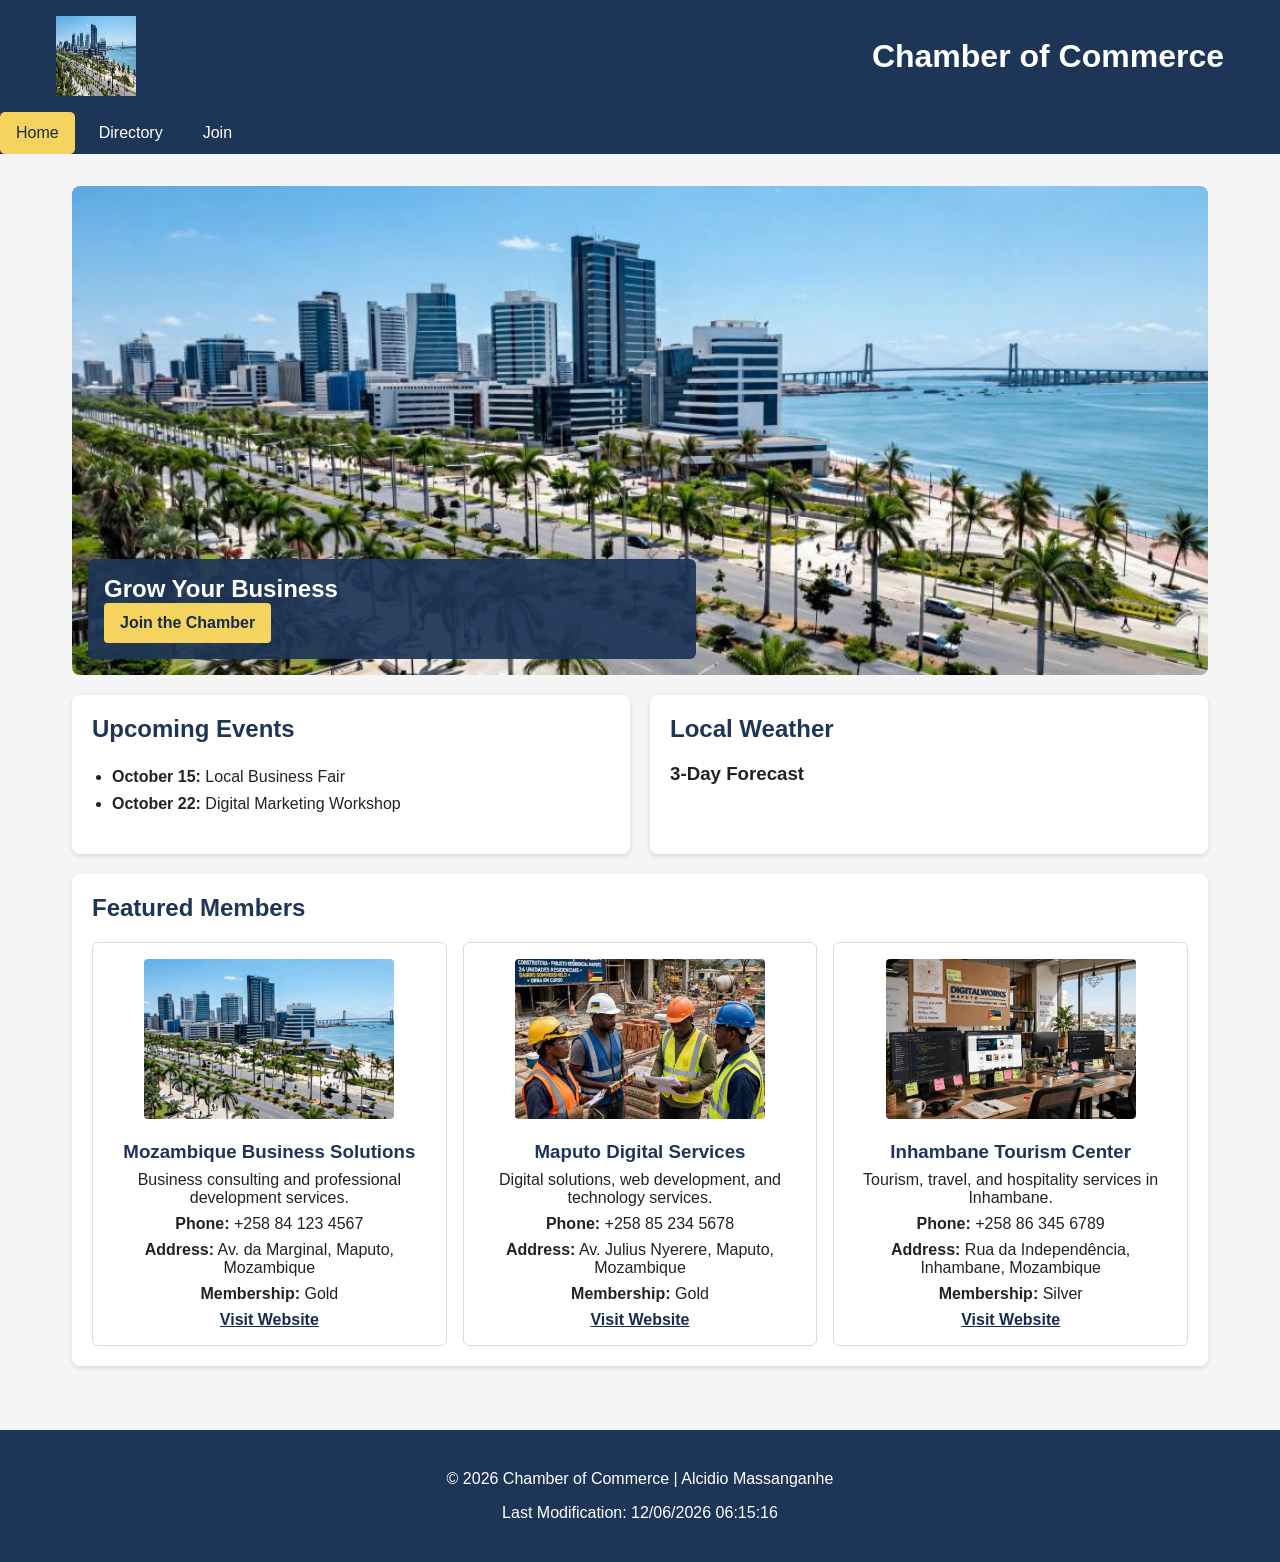
==== chamber/index.html @ 7100bd90 "add" ====
<!DOCTYPE html>
<html lang="en">
<head>
  <meta charset="UTF-8">
  <meta name="viewport" content="width=device-width, initial-scale=1.0">
  <title>Chamber of Commerce | Home</title>
  <meta name="description" content="Chamber of Commerce: local events, weather, and featured businesses.">
  <meta name="author" content="Alcidio Massanganhe">
  <link rel="stylesheet" href="styles/normalize.css">
  <link rel="stylesheet" href="styles/small.css">
  <link rel="stylesheet" href="styles/larger.css">
  <script src="scripts/index.js" defer></script>
</head>
<body>
  <!-- Header and navigation -->
  <header class="site-header">
    <div class="header-inner">
      <img src="images/chamber-image.jpg" alt="Chamber logo" width="80" height="80">
      <h1>Chamber of Commerce</h1>
    </div>
    <button id="menu-button" class="nav-toggle" type="button" aria-label="Open menu" aria-expanded="false" aria-controls="primary-nav">Menu</button>
    <nav id="primary-nav" class="site-nav" aria-label="Main navigation">
      <ul class="nav-list">
        <li><a href="index.html" class="active" aria-current="page">Home</a></li>
        <li><a href="directory.html">Directory</a></li>
        <li><a href="#">Join</a></li>
      </ul>
    </nav>
  </header>

  <main class="home-grid">
    <!-- Hero with call to action -->
    <section class="hero">
      <img src="images/chamber-image.jpg" alt="View of the community served by the Chamber of Commerce" width="1200" height="600" fetchpriority="high">
      <div class="cta-overlay">
        <h2>Grow Your Business</h2>
        <a href="join.html" class="cta-btn">Join the Chamber</a>
      </div>
    </section>

    <!-- Current events -->
    <section class="card events">
      <h2>Upcoming Events</h2>
      <ul>
        <li><strong>October 15:</strong> Local Business Fair</li>
        <li><strong>October 22:</strong> Digital Marketing Workshop</li>
      </ul>
    </section>

    <!-- Weather forecast -->
    <section class="card weather">
      <h2>Local Weather</h2>
      <div id="current-weather">
        <!-- Populated by JavaScript -->
      </div>
      <h3>3-Day Forecast</h3>
      <div id="forecast">
        <!-- Populated by JavaScript -->
      </div>
    </section>

    <!-- Business spotlights -->
    <section class="spotlights-container">
      <h2>Featured Members</h2>
      <div id="spotlights" class="spotlight-grid">
        <!-- Gold and Silver member cards rendered by JavaScript -->
      </div>
    </section>
  </main>

  <footer>
    <p>&copy; <span id="currentyear"></span> Chamber of Commerce | Alcidio Massanganhe</p>
    <p id="lastModified"></p>
  </footer>
</body>
</html>
---- chamber/styles/small.css ----
/* General styles */

* {
    box-sizing: border-box;
}

body {
    font-family: "Roboto", Arial, sans-serif;
    margin: 0;
    background-color: #f5f5f5;
    color: #222;
}

/* Header */

.site-header {
    background-color: #1d3557;
    color: white;
}

.header-inner {
    max-width: 1200px;
    margin: 0 auto;
    padding: 1rem;
}

.brand {
    display: flex;
    flex-direction: column;
}

.course-name {
    font-size: 1.4rem;
    font-weight: bold;
}

.student-name {
    font-size: 0.9rem;
}

/* Navigation */

.site-nav {
    margin-top: 1rem;
}

.nav-list {
    list-style: none;
    padding: 0;
    margin: 0;
}

.nav-list li {
    margin-bottom: 0.5rem;
}

.nav-list a {
    display: block;
    padding: 0.75rem;
    color: white;
    text-decoration: none;
    border-radius: 5px;
}

.nav-list a:hover,
.nav-list a.active {
    background-color: #f4d35e;
    color: #172b4d;
}

/* Main */

main {
    max-width: 1200px;
    margin: 0 auto;
    padding: 1.5rem;
}

h1 {
    text-align: center;
    color: #1d3557;
}

/* Grid/List buttons */

.menu {
    display: flex;
    justify-content: center;
    gap: 1rem;
    margin: 1.5rem 0;
}

.menu button {
    padding: 0.7rem 1.5rem;
    border: none;
    border-radius: 5px;
    background-color: #1d3557;
    color: white;
    cursor: pointer;
    font-weight: bold;
}

.menu button:hover {
    background-color: #f4d35e;
    color: #172b4d;
}

/* Members */

#members {
    display: grid;
    grid-template-columns: 1fr;
    gap: 1rem;
}

.member-card {
    background-color: white;
    border: 1px solid #ddd;
    border-radius: 8px;
    padding: 1rem;
    text-align: center;
    box-shadow: 0 2px 5px rgba(0, 0, 0, 0.1);
}

.member-card img {
    width: 100%;
    max-width: 250px;
    height: 160px;
    object-fit: cover;
    border-radius: 5px;
}

.member-card h2 {
    color: #1d3557;
    font-size: 1.2rem;
}

.member-card p {
    line-height: 1.5;
}

.member-card a {
    color: #1d3557;
    font-weight: bold;
}

/* Footer */

footer {
    margin-top: 2rem;
    padding: 1.5rem;
    background-color: #1d3557;
    color: white;
    text-align: center;
}

/* Chamber home page */
.brand { color: white; }
.site-header h1 { color: white; margin: 0; text-align: left; }
.nav-toggle { background: transparent; border: 1px solid white; border-radius: 4px; color: white; cursor: pointer; font-size: 1rem; line-height: 1; padding: .5rem; }
.site-nav { display: none; }
.site-nav.open { display: block; }
.home-grid { display: grid; gap: 1.25rem; }
.hero { position: relative; grid-column: 1 / -1; overflow: hidden; border-radius: 8px; }
.hero img { display: block; width: 100%; height: auto; min-height: 260px; object-fit: cover; }
.cta-overlay { position: absolute; inset: auto 1rem 1rem; max-width: 38rem; padding: 1rem; background: rgb(29 53 87 / .92); color: white; border-radius: 6px; }
.cta-overlay h2 { margin: 0; }
.cta-btn { display: inline-block; padding: .7rem 1rem; background: #f4d35e; border-radius: 4px; color: #172b4d; font-weight: 700; text-decoration: none; }
.cta-btn:hover, .cta-btn:focus-visible { background: white; outline: 3px solid white; }
.card, .spotlights-container { background: white; border-radius: 8px; box-shadow: 0 2px 5px rgb(0 0 0 / .12); padding: 1.25rem; }
.card h2, .spotlights-container > h2 { color: #1d3557; margin-top: 0; }
.events ul { line-height: 1.7; padding-left: 1.25rem; }
.weather-now { align-items: center; display: flex; font-size: 1.1rem; gap: .5rem; }
#forecast { display: grid; gap: .5rem; }
#forecast div { border-top: 1px solid #ddd; display: flex; gap: .5rem; justify-content: space-between; padding-top: .5rem; text-transform: capitalize; }
.spotlight-grid { display: grid; gap: 1rem; }
.spotlight-card { border: 1px solid #ddd; border-radius: 6px; padding: 1rem; text-align: center; }
.spotlight-card img { width: 100%; max-width: 250px; height: 160px; object-fit: cover; border-radius: 4px; }
.spotlight-card h3 { color: #1d3557; margin-bottom: .5rem; }
.spotlight-card p { margin: .5rem 0; }
.spotlight-card a { color: #172b4d; font-weight: bold; }
---- chamber/styles/larger.css ----
/* Larger screen styles */

@media screen and (min-width: 640px) {

    /* Header */

    .header-inner {
        display: flex;
        align-items: center;
        justify-content: space-between;
    }

    /* Navigation */

    .site-nav {
        display: block;
        margin-top: 0;
    }

    .nav-toggle { display: none; }
    .home-grid { grid-template-columns: repeat(2, 1fr); }
    .spotlights-container { grid-column: 1 / -1; }
    .spotlight-grid { grid-template-columns: repeat(3, 1fr); }

    .nav-list {
        display: flex;
        gap: 0.5rem;
    }

    .nav-list li {
        margin-bottom: 0;
    }

    .nav-list a {
        padding: 0.75rem 1rem;
    }

    /* Members Grid */

    #members.grid {
        grid-template-columns: repeat(2, 1fr);
    }

    .member-card {
        min-height: 100%;
    }

    /* List View */

    #members.list {
        display: flex;
        flex-direction: column;
        gap: 1rem;
    }

    #members.list .member-card {
        display: grid;
        grid-template-columns: 180px 1fr;
        text-align: left;
        align-items: center;
        gap: 1rem;
    }

    #members.list .member-card img {
        width: 180px;
        height: 120px;
    }
}


/* Large desktop screens */

@media screen and (min-width: 900px) {

    #members.grid {
        grid-template-columns: repeat(3, 1fr);
    }

    main {
        padding: 2rem;
    }

}
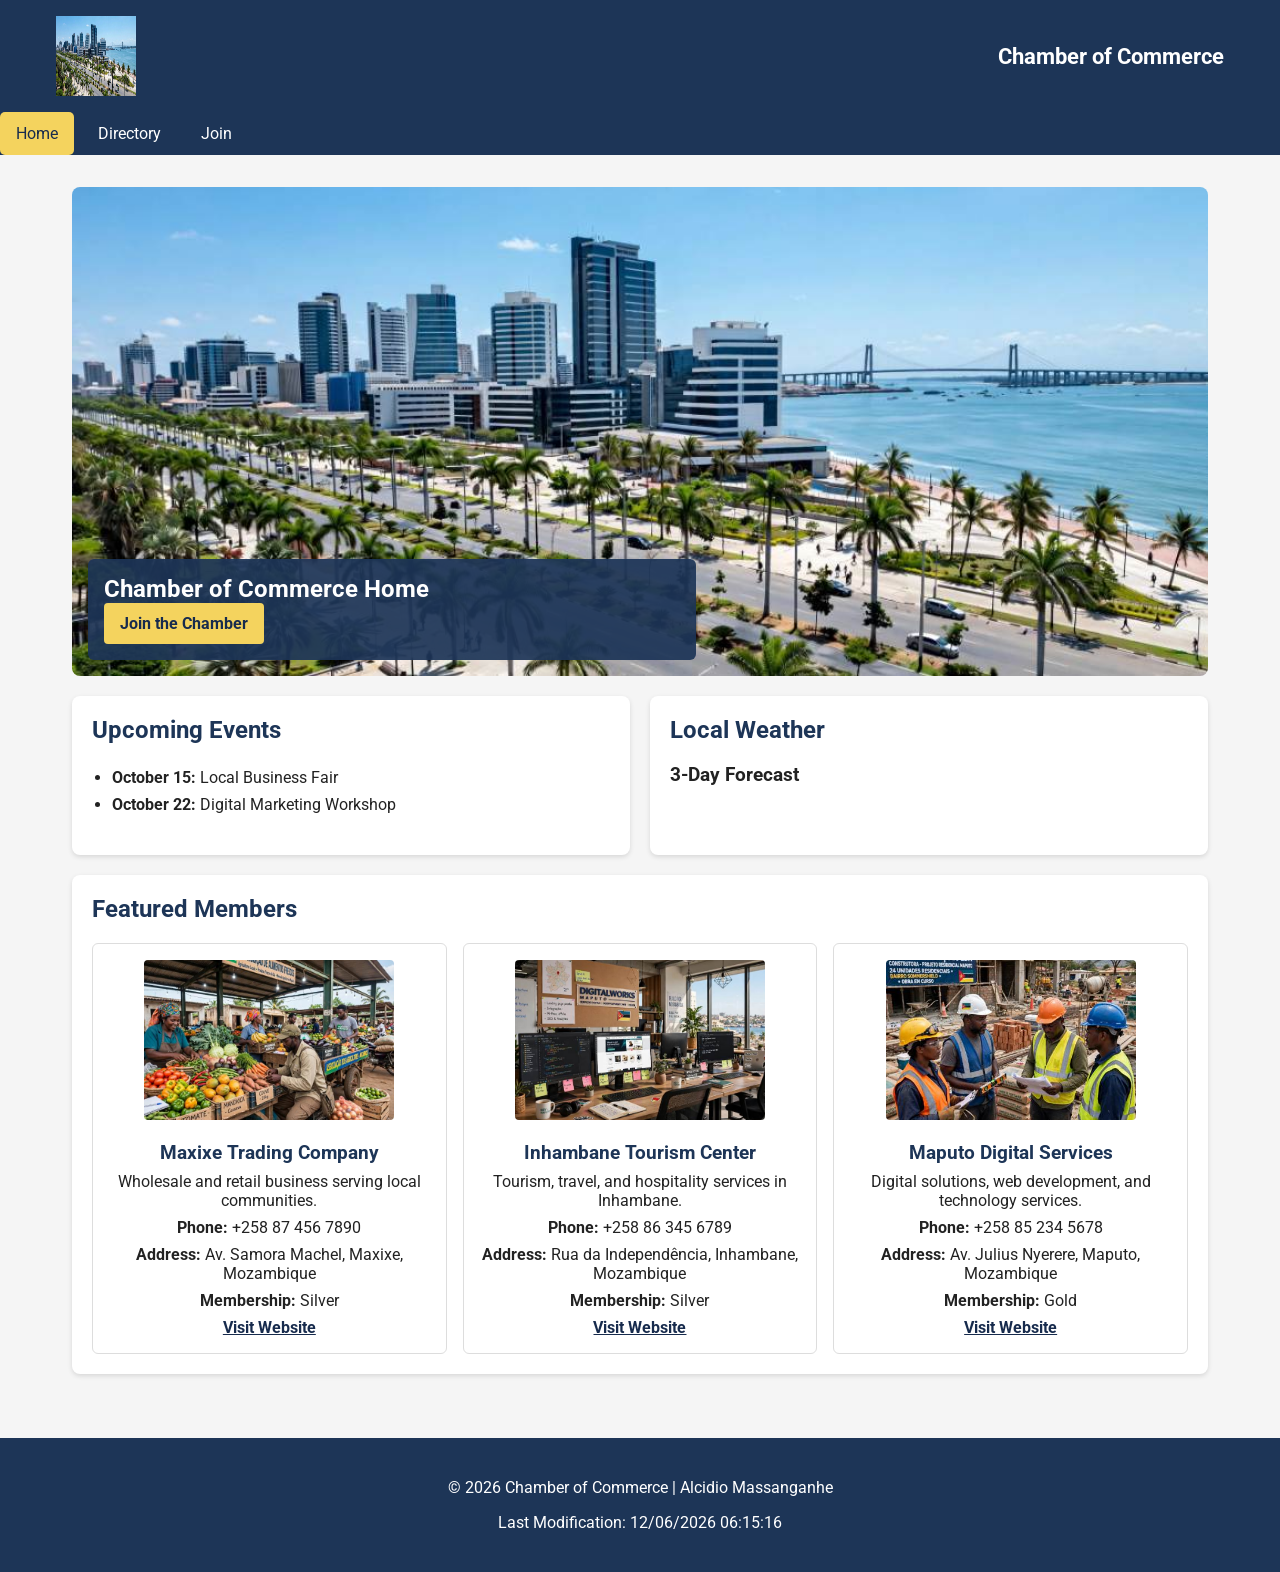
==== commit 24d89d1e: "add" ====
--- a/chamber/index.html
+++ b/chamber/index.html
@@ -3,9 +3,17 @@
 <head>
   <meta charset="UTF-8">
   <meta name="viewport" content="width=device-width, initial-scale=1.0">
-  <title>Chamber of Commerce | Home</title>
+  <title>Chamber of Commerce Home</title>
   <meta name="description" content="Chamber of Commerce: local events, weather, and featured businesses.">
   <meta name="author" content="Alcidio Massanganhe">
+  <meta property="og:title" content="Chamber of Commerce Home and Local Business Hub">
+  <meta property="og:description" content="Discover local events, current weather, and featured businesses in our Chamber of Commerce community.">
+  <meta property="og:image" content="https://alcidioconstantino.github.io/wdd231/chamber/images/chamber-image.jpg">
+  <meta property="og:url" content="https://alcidioconstantino.github.io/wdd231/chamber/index.html">
+  <link rel="icon" href="images/favicon.svg" type="image/svg+xml">
+  <link rel="preconnect" href="https://fonts.googleapis.com">
+  <link rel="preconnect" href="https://fonts.gstatic.com" crossorigin>
+  <link href="https://fonts.googleapis.com/css2?family=Roboto:wght@400;500;700&display=swap" rel="stylesheet">
   <link rel="stylesheet" href="styles/normalize.css">
   <link rel="stylesheet" href="styles/small.css">
   <link rel="stylesheet" href="styles/larger.css">
@@ -16,7 +24,7 @@
   <header class="site-header">
     <div class="header-inner">
       <img src="images/chamber-image.jpg" alt="Chamber logo" width="80" height="80">
-      <h1>Chamber of Commerce</h1>
+      <p class="site-name">Chamber of Commerce</p>
     </div>
     <button id="menu-button" class="nav-toggle" type="button" aria-label="Open menu" aria-expanded="false" aria-controls="primary-nav">Menu</button>
     <nav id="primary-nav" class="site-nav" aria-label="Main navigation">
@@ -33,7 +41,7 @@
     <section class="hero">
       <img src="images/chamber-image.jpg" alt="View of the community served by the Chamber of Commerce" width="1200" height="600" fetchpriority="high">
       <div class="cta-overlay">
-        <h2>Grow Your Business</h2>
+        <h1>Chamber of Commerce Home</h1>
         <a href="join.html" class="cta-btn">Join the Chamber</a>
       </div>
     </section>
--- a/chamber/styles/small.css
+++ b/chamber/styles/small.css
@@ -156,7 +156,7 @@
 
 /* Chamber home page */
 .brand { color: white; }
-.site-header h1 { color: white; margin: 0; text-align: left; }
+.site-name { color: white; font-size: 1.4rem; font-weight: bold; margin: 0; }
 .nav-toggle { background: transparent; border: 1px solid white; border-radius: 4px; color: white; cursor: pointer; font-size: 1rem; line-height: 1; padding: .5rem; }
 .site-nav { display: none; }
 .site-nav.open { display: block; }
@@ -164,7 +164,7 @@
 .hero { position: relative; grid-column: 1 / -1; overflow: hidden; border-radius: 8px; }
 .hero img { display: block; width: 100%; height: auto; min-height: 260px; object-fit: cover; }
 .cta-overlay { position: absolute; inset: auto 1rem 1rem; max-width: 38rem; padding: 1rem; background: rgb(29 53 87 / .92); color: white; border-radius: 6px; }
-.cta-overlay h2 { margin: 0; }
+.cta-overlay h1 { color: white; margin: 0; text-align: left; }
 .cta-btn { display: inline-block; padding: .7rem 1rem; background: #f4d35e; border-radius: 4px; color: #172b4d; font-weight: 700; text-decoration: none; }
 .cta-btn:hover, .cta-btn:focus-visible { background: white; outline: 3px solid white; }
 .card, .spotlights-container { background: white; border-radius: 8px; box-shadow: 0 2px 5px rgb(0 0 0 / .12); padding: 1.25rem; }
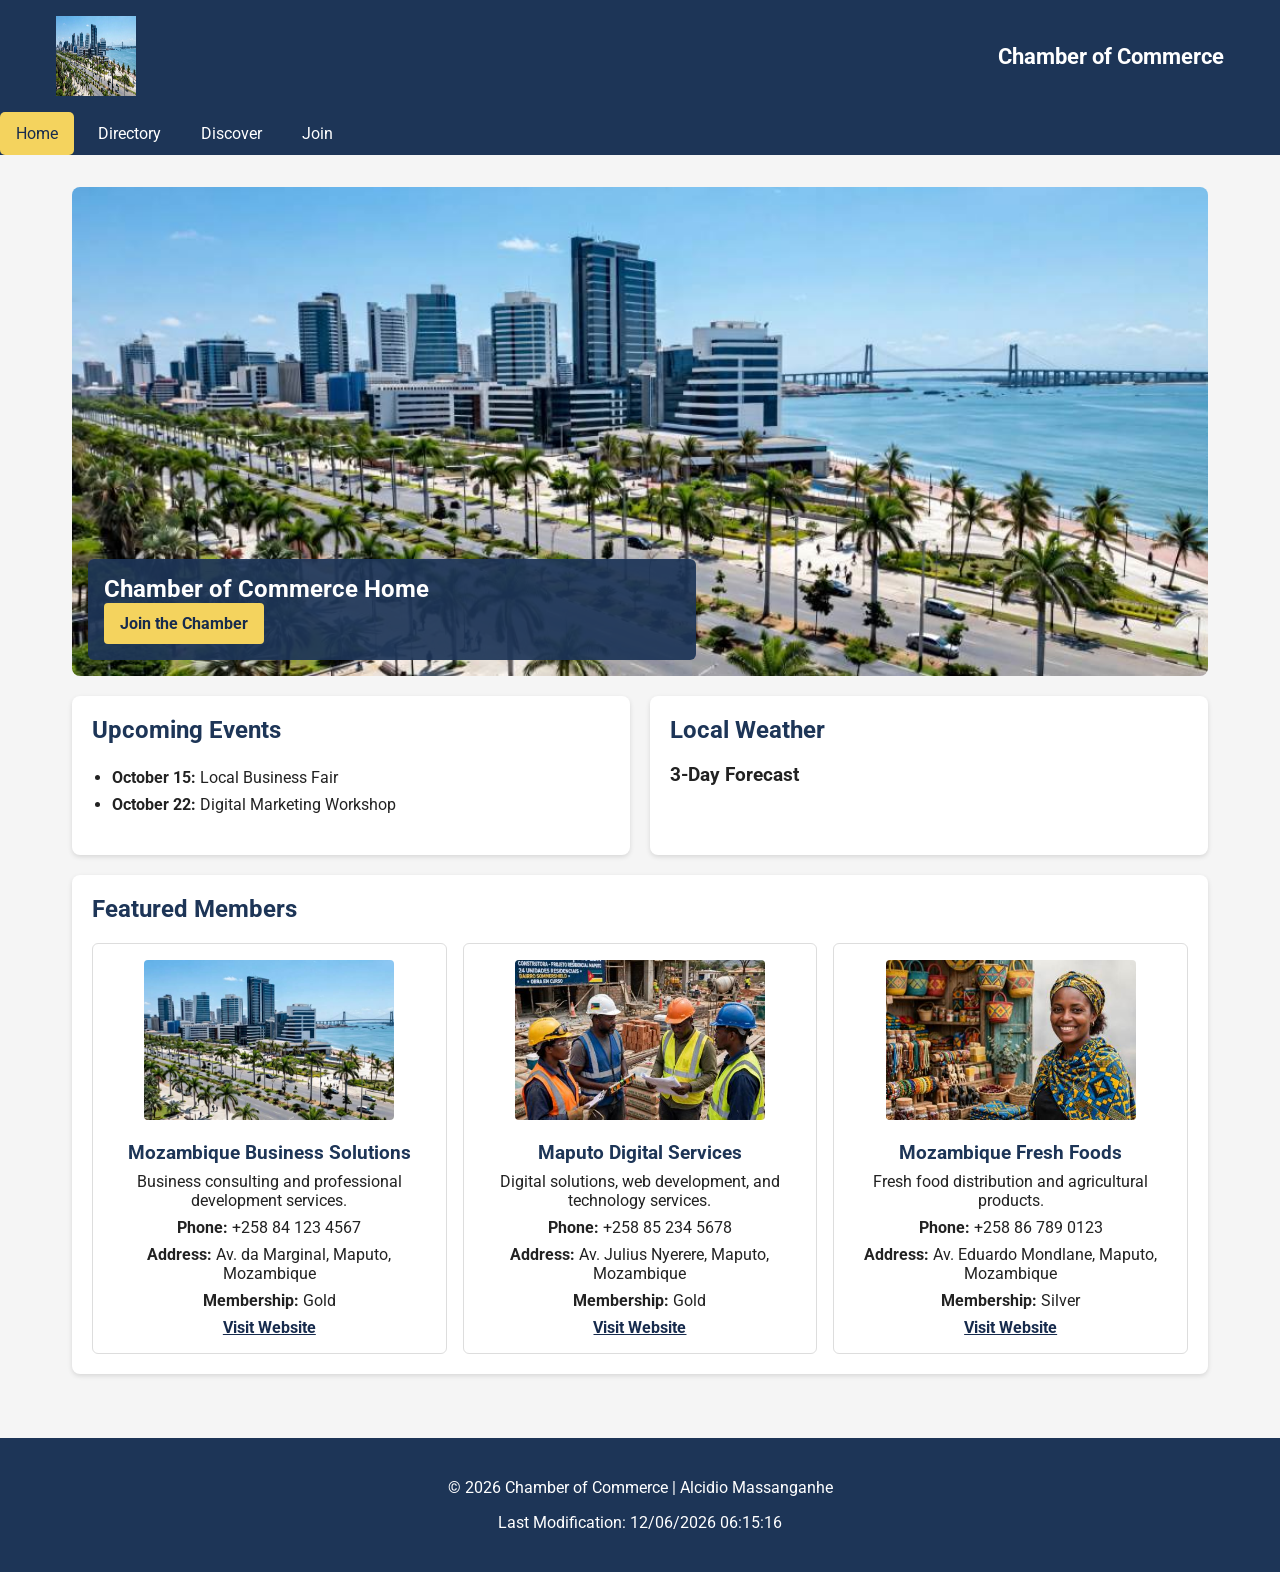
==== commit e6b68cec: "add" ====
--- a/chamber/index.html
+++ b/chamber/index.html
@@ -31,7 +31,8 @@
       <ul class="nav-list">
         <li><a href="index.html" class="active" aria-current="page">Home</a></li>
         <li><a href="directory.html">Directory</a></li>
-        <li><a href="#">Join</a></li>
+        <li><a href="discover.html">Discover</a></li>
+        <li><a href="join.html">Join</a></li>
       </ul>
     </nav>
   </header>
--- a/chamber/styles/small.css
+++ b/chamber/styles/small.css
@@ -25,6 +25,7 @@
 }
 
 .brand {
+    color: white;
     display: flex;
     flex-direction: column;
 }
@@ -41,6 +42,7 @@
 /* Navigation */
 
 .site-nav {
+    display: none;
     margin-top: 1rem;
 }
 
@@ -155,10 +157,10 @@
 }
 
 /* Chamber home page */
-.brand { color: white; }
+
 .site-name { color: white; font-size: 1.4rem; font-weight: bold; margin: 0; }
 .nav-toggle { background: transparent; border: 1px solid white; border-radius: 4px; color: white; cursor: pointer; font-size: 1rem; line-height: 1; padding: .5rem; }
-.site-nav { display: none; }
+
 .site-nav.open { display: block; }
 .home-grid { display: grid; gap: 1.25rem; }
 .hero { position: relative; grid-column: 1 / -1; overflow: hidden; border-radius: 8px; }
@@ -179,3 +181,19 @@
 .spotlight-card h3 { color: #1d3557; margin-bottom: .5rem; }
 .spotlight-card p { margin: .5rem 0; }
 .spotlight-card a { color: #172b4d; font-weight: bold; }
+
+/* Chamber membership form */
+.join-container { display: grid; gap: 2rem; }
+.join-form, .membership-cards, .results-card { background: white; border-radius: 8px; box-shadow: 0 2px 5px rgb(0 0 0 / .12); padding: 1.25rem; }
+.join-form label { display: grid; gap: .35rem; margin-bottom: 1rem; }
+.join-form input, .join-form textarea { border: 1px solid #667085; border-radius: 4px; font: inherit; padding: .65rem; width: 100%; }
+.join-form textarea { min-height: 7rem; resize: vertical; }
+.join-form fieldset { border: 1px solid #667085; border-radius: 4px; margin: 1rem 0; padding: 1rem; }
+.join-form .radio-label { align-items: center; display: flex; gap: .5rem; }
+.join-form .radio-label input { width: auto; }
+.submit-btn, .open-modal, .close-modal { background: #1d3557; border: 0; border-radius: 4px; color: white; cursor: pointer; font: inherit; padding: .7rem 1rem; }
+.membership-cards { display: grid; gap: 1rem; }
+.membership-cards > h3 { margin: 0; }
+.membership-cards .card { border: 1px solid #d0d5dd; box-shadow: none; }
+.results-card { margin-top: 1rem; }
+.results-card a { color: #172b4d; }
--- a/chamber/styles/larger.css
+++ b/chamber/styles/larger.css
@@ -81,3 +81,9 @@
     }
 
 }
+
+@media screen and (min-width: 700px) {
+    .join-container { grid-template-columns: minmax(0, 1.4fr) minmax(18rem, .8fr); align-items: start; }
+    .join-container > h2 { grid-column: 1 / -1; }
+    .membership-cards { grid-column: 2; grid-row: 2; }
+}
